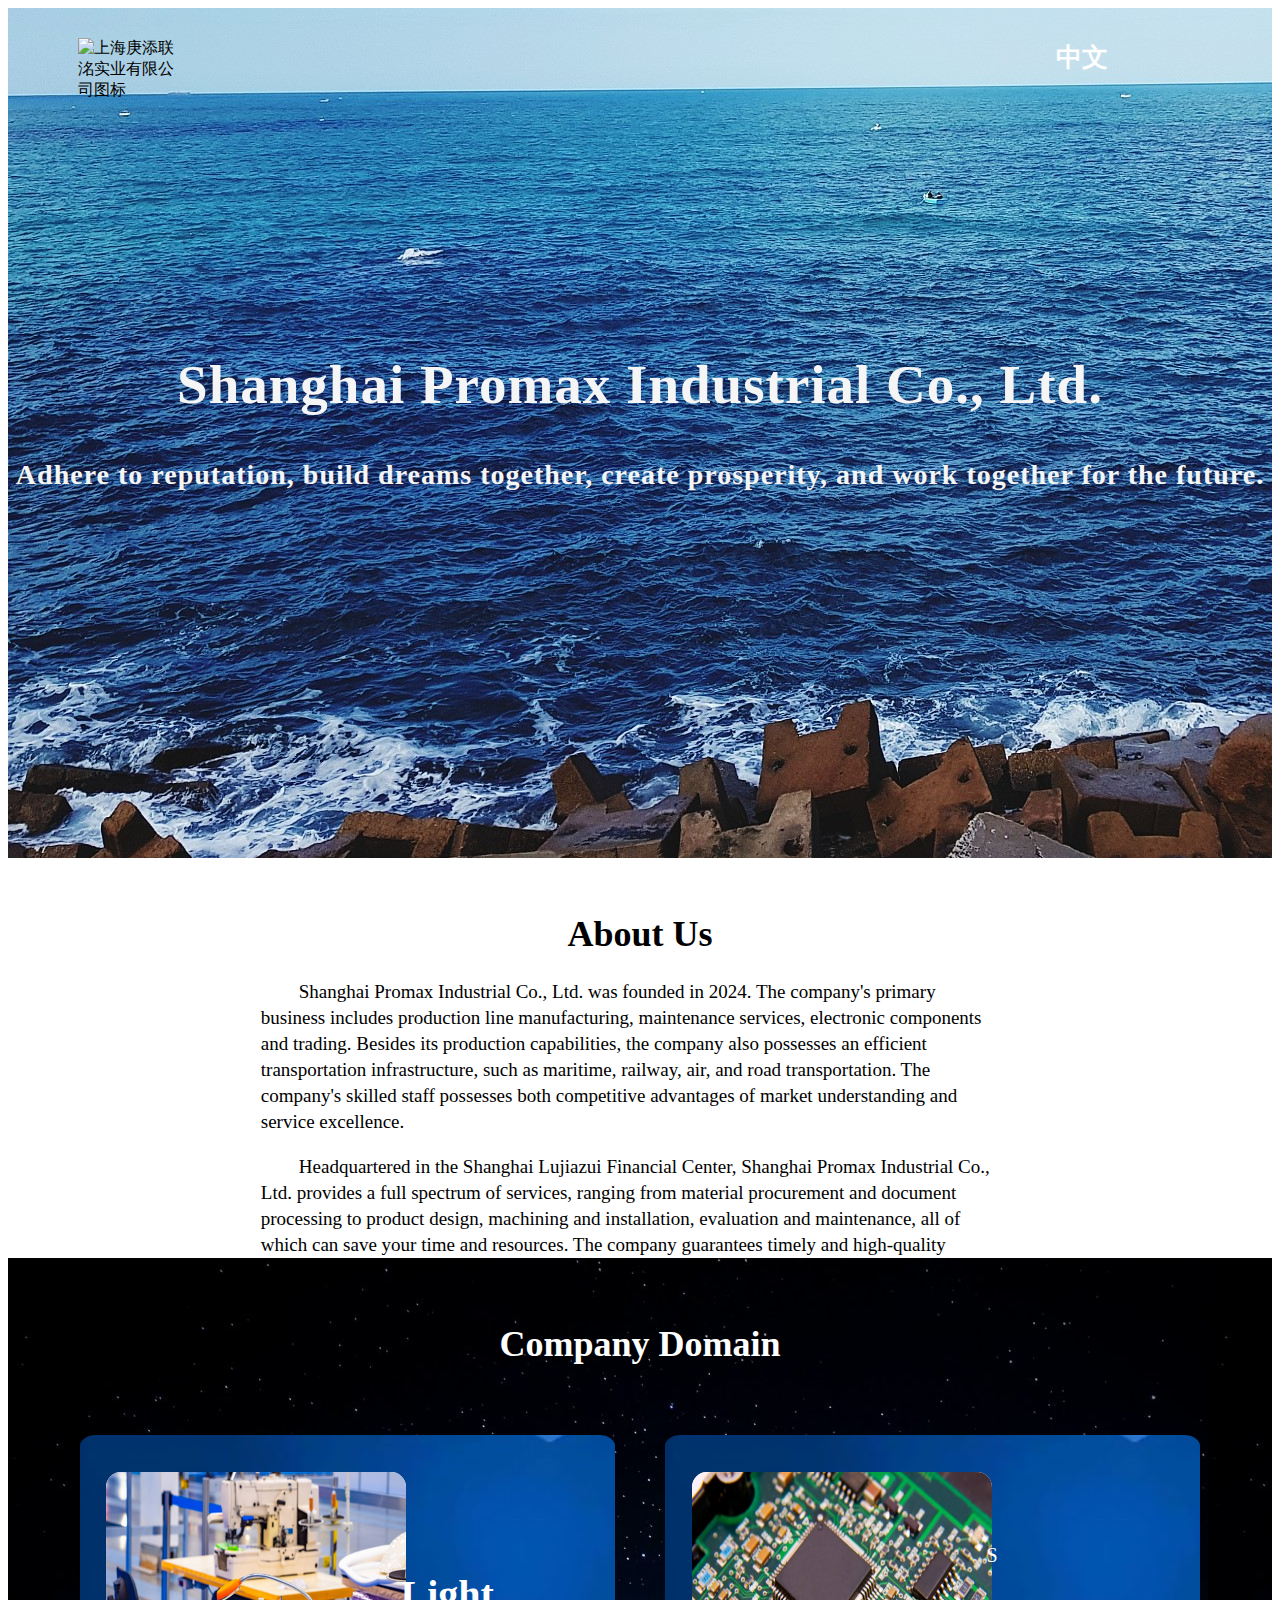
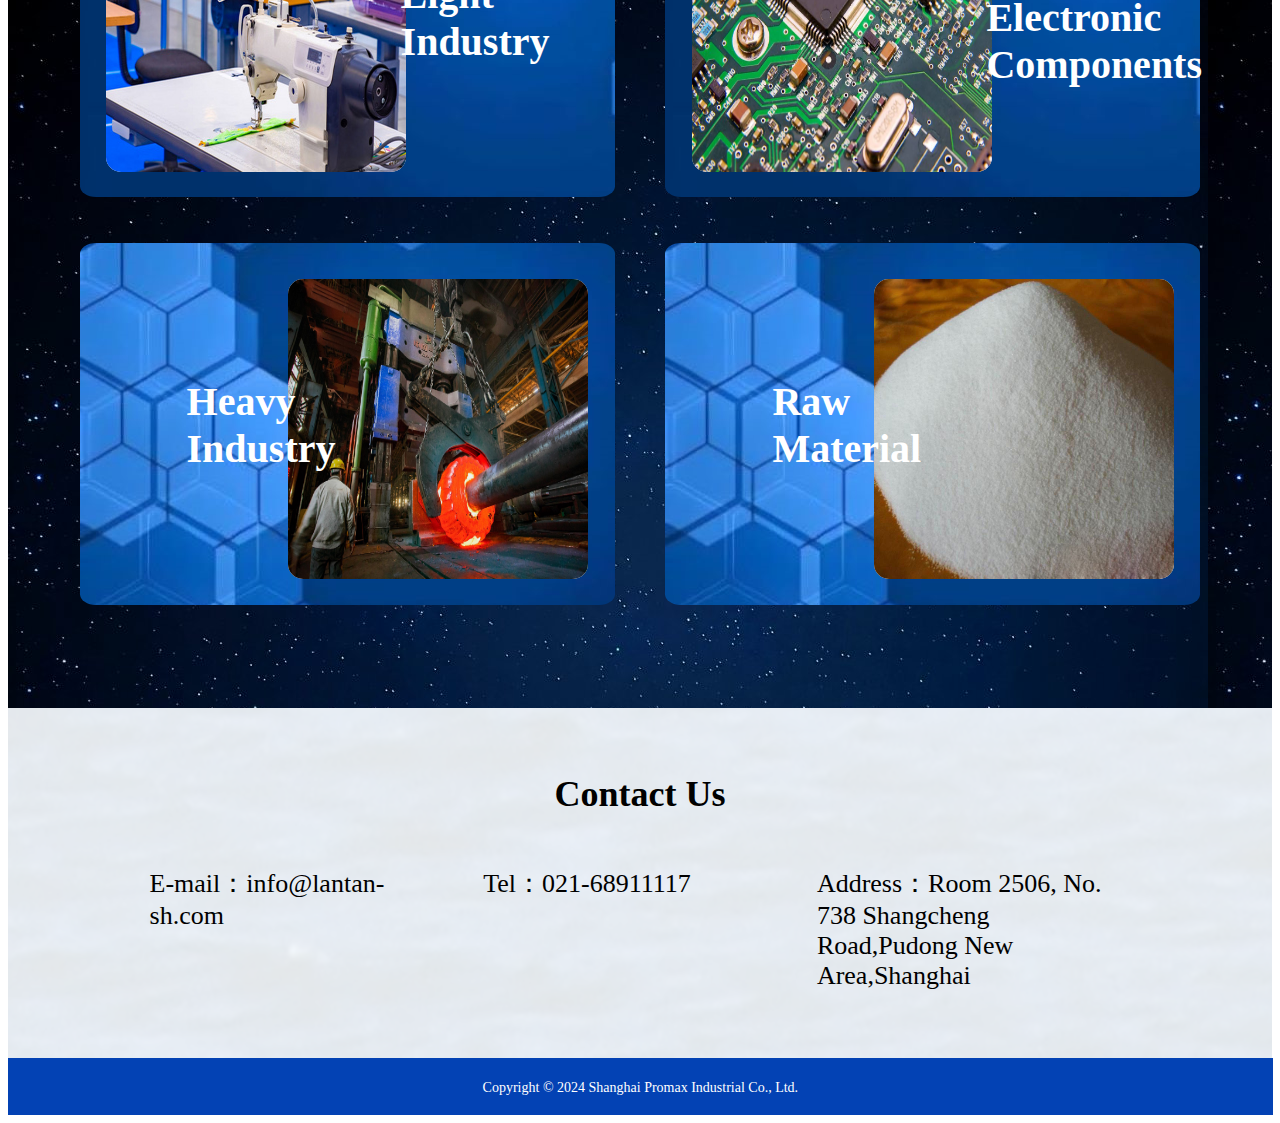
==== EN.html @ 4eb9347d "Add files via upload" ====
<!DOCTYPE html>
<html lang="en">
<head>
    <meta charset="UTF-8">
    <title>上海锦上贸易实业有限公司</title>
    <link rel="stylesheet" href="styles.css">
    <script type="text/javascript">
        function redirectToPage() {
            const userAgent = navigator.userAgent || navigator.vendor || window.opera;
            if (/android|iphone|ipad|ipod|blackberry|iemobile|opera mini/i.test(userAgent)) {
                window.location.href = "mobile-index.html";
            }
        }
        redirectToPage();
    </script>
</head>

<body>
<div class="top">
    <div class="toptop">
        <div class="photo1">
            <img class="ppp1" src="javascript" alt="上海庚添联洺实业有限公司图标">
        </div>
        <div class="smallherf1">
            <a href="index.html" class="smooth">中文</a>
        </div>
    </div>
    <div class="topbottom">
        <h1 id="headline">Shanghai Promax Industrial Co., Ltd.</h1>
        <h2 id="headline1">Adhere to reputation, build dreams together, create prosperity, and work together for the future.</h2>   
    </div>
</div>

<div class="second">
    <div class="content1">
        <div class="title1">
            <h1 class="gongsiming">About Us</h1>
        </div>
        <div class="jieshao">
            <p id="gongsijieshao3">Shanghai Promax Industrial Co., Ltd. was founded in 2024. The company's primary business includes production line manufacturing, maintenance services, electronic components and trading. Besides its production capabilities, the company also possesses an efficient transportation infrastructure, such as maritime, railway, air, and road transportation. The company's skilled staff possesses both competitive advantages of market understanding and service excellence.</p>
            <p id="gongsijieshao4">Headquartered in the Shanghai Lujiazui Financial Center, Shanghai Promax Industrial Co., Ltd. provides a full spectrum of services, ranging from material procurement and document processing to product design, machining and installation, evaluation and maintenance, all of which can save your time and resources. The company guarantees timely and high-quality service!</p>
        </div> 
    </div>
</div>


<div class="third">
    <div class="title2">
        <h1 id="dark">Company Domain</h1>
    </div>
    <div class="content2">
        <div class="left">
            <div class="zuo">
                <div class="circle">
                    <img class="ppp" src="pic/11.jpg" alt="图片1">
                    <div class="text">
                        <h1>Light<br>Industry</h1>
                    </div>
                </div>
            </div>
            <div class="zuo">
                <div class="circle1">
                    <img class="ppp2" src="pic/12.jpg" alt="图片2">
                    <div class="text1">
                        <h1>Heavy<br> Industry</h1>
                    </div>
                </div>
            </div>
        </div>
        <div class="right">
            <div class="zuo">
                <div class="circle">
                    <img class="ppp" src="pic/13.jpg" alt="图片3">
                    <div class="text">S
                        <h1>Electronic<br> Components</h1>
                    </div>
                </div>
            </div>
            <div class="zuo">
                <div class="circle1">
                    <img class="ppp2" src="pic/14.jpg" alt="图片4">
                    <div class="text1">
                        <h1>Raw<br> Material</h1>
                    </div>
                </div>
            </div>
        </div>
    </div>
</div>

<div class="fifth">
    <div class="title3">
        <h1 id="big1">Contact Us</h1>
    </div>
    <div class="content3">
        <div class="show">E-mail：info@lantan-sh.com</div>
        <div class="show">Tel：021-68911117</div>
        <div class="show">Address：Room 2506, No. 738 Shangcheng Road,Pudong New Area,Shanghai</div>
    </div>
</div>

<div class="last">
    <p class="renzhen">Copyright © 2024 Shanghai Promax Industrial Co., Ltd. </p>
</div>

</body>
</html>
---- styles.css ----
html{
	scroll-behavior: smooth;
}

a{
	text-decoration: none;
}

a:hover{
	color: yellow;
}

body{
	background-color: white;
}

.top{
	overflow: hidden;
	background-image: url("pic/1.jpg");
	height: 850px;
	width: 100%;
}

.toptop{
	height: 30%;
	width: 100%;
}

.photo1{
	margin-top: 30px;
	float:left;
	height: 100%;
	width:15%;
}

.ppp1{
	float:right;
	width:100px;
	height:100px;
	margin-right:20px;
}

.smallherf1{
	margin-top:30px;
	float:right;
	margin-right:10%;
	width:10%;
	height:100px;
	text-align:center;
	line-height:40px;
}

.smooth{
	color: white;
	font-size:26px;
	font-weight:bold;
}

#headline{
	margin-top:90px;
	text-align: center;
	letter-spacing:1px;
	font-size:55px;
	color:rgb(245,245,245);
}

#headline1{
	margin-top:2px;
	text-align: center;
	line-height:43px;
	letter-spacing:1px;
	font-size:28px;
	color:rgb(245,245,245);
}

.second{
	margin-left:auto;
	margin-right:auto;
	height:400px;
	width:100%;
	overflow: hidden;
	text-overflow: ellipsis;
}

.content1{
	margin-top:30px;
	margin-left:auto;
	margin-right:auto;
	height:90%;
	width:60%;
}

.jieshao{
	margin-left:auto;
	margin-right:auto;
	float:left;
	height:100%;
	width:98%;
}

.title1{
margin-left:auto;
margin-right:auto;
height:70px;
width:70%;
text-align:center;
border: 1px solid;
border-color:rgba(0,0,0,0);
}

.gongsiming{
	margin-left:auto;
	margin-right:auto;
	font-size: 36px;
	color:black;
}

#gongsijieshao{
	font-size:19px;
	line-height:37px;
	text-indent: 2em;
}

#gongsijieshao2{
	font-size:19px;
	line-height:37px;
	text-indent: 2em;
}

#gongsijieshao3{
	font-size:19px;
	line-height:26px;
	text-indent: 2em;
}

#gongsijieshao4{
	font-size:19px;
	line-height:26px;
	text-indent: 2em;
}

.third{
background-image:url("pic/8.jpg");
height:1050px;
width:100%;
}

.title2{
margin-left:auto;
margin-right:auto;
height:150px;
width:70%;
text-align:center;
border: 1px solid;
border-color:rgba(0,0,0,0);
}

#big{
font-size:35px;
}

#big1{
	color: black;
	margin-top: 50px;
    font-size: 36px;
	line-height:70px;
}

#big4{
font-size:35px;
line-height:75px;
}

#big5{
font-size:35px;
line-height:75px;
}

#dark{
	margin-top: 50px;
    font-size: 36px;
	line-height:70px;
    color:rgb(255,255,255);
}

#dark4{
font-size:35px;
color:rgb(255,255,255);
line-height:83px;
}

.content2{
	margin-left:auto;
	margin-right:auto;
	height:84%;
	width:90%;
	display: flex;
	justify-content: space-around;
}

.left{
    float: left;
	height:95%;
	width:48%;
}

.right{
    float: left;
    margin-left: 3%;
	height:95%;
	width:48%;
}

.zuo{
	margin-left: 1%;
	margin-top: 1%;
	height:48%;
	width:98%;
}

.circle{
	position: relative;
    top: 20px;
    border-radius: 3%;
	height:90%;
	width:100%;
	background-image: url("pic/6.jpg");
}

.circle1{
	position: relative;
    top: 20px;
    border-radius: 3%;
	height:90%;
	width:100%;
	background-image: url("pic/61.jpg");
}

.ppp{
	overflow:hidden;
	position: absolute;
	top: 10%;
	left: 5%;
	width:300px;
	height:300px;
	border-radius: 5%;
	background-color: white;
}

.ppp2{
	overflow:hidden;
	position: absolute;
	top: 10%;
	right: 5%;
	width:300px;
	height:300px;
	border-radius: 5%;
	background-color: white;
}

.text{
	position: absolute;
	left: 60%;
	top: 30%;
	font-size: 20px;
	color:rgb(255,255,255);
}

.text1{
	position: absolute;
	left: 20%;
	top: 30%;
	font-size: 20px;
	color:rgb(255,255,255);
}

.fifth{
	height:350px;
	width:100%;
	background-image: url("pic/5.jpg");
}

.ppp3{
height:100%;
width:100%;
box-shadow: 10px 10px 5px 0px rgba(0, 0, 0, 0.15);
}

.title3{
margin-left:auto;
margin-right:auto;
height:30%;
width:70%;
text-align:center;
border: 1px solid;
border-color:rgba(0,0,0,0);
}

.content3{
	margin-left:auto;
	margin-right:auto;
	height:50%;
	width:80%;
	justify-content: space-between;
}

.show{
	float: left;
	height: 35%;
	width: 30%;
	margin: 5% 1.5%;
	font-size: 26px;
}

.mark{
	font-size:26px;
	color: white;
	line-height: 55px;
	padding-left: 20px;
}

.last{
	border: 1px solid rgb(3, 66, 180);
	background-color:rgb(3, 66, 180);
	height:55px;
	width:99.9%;
}

.renzhen{
	color:white;
	line-height: 30px;
	text-align:center;
	font-size:14px;
}
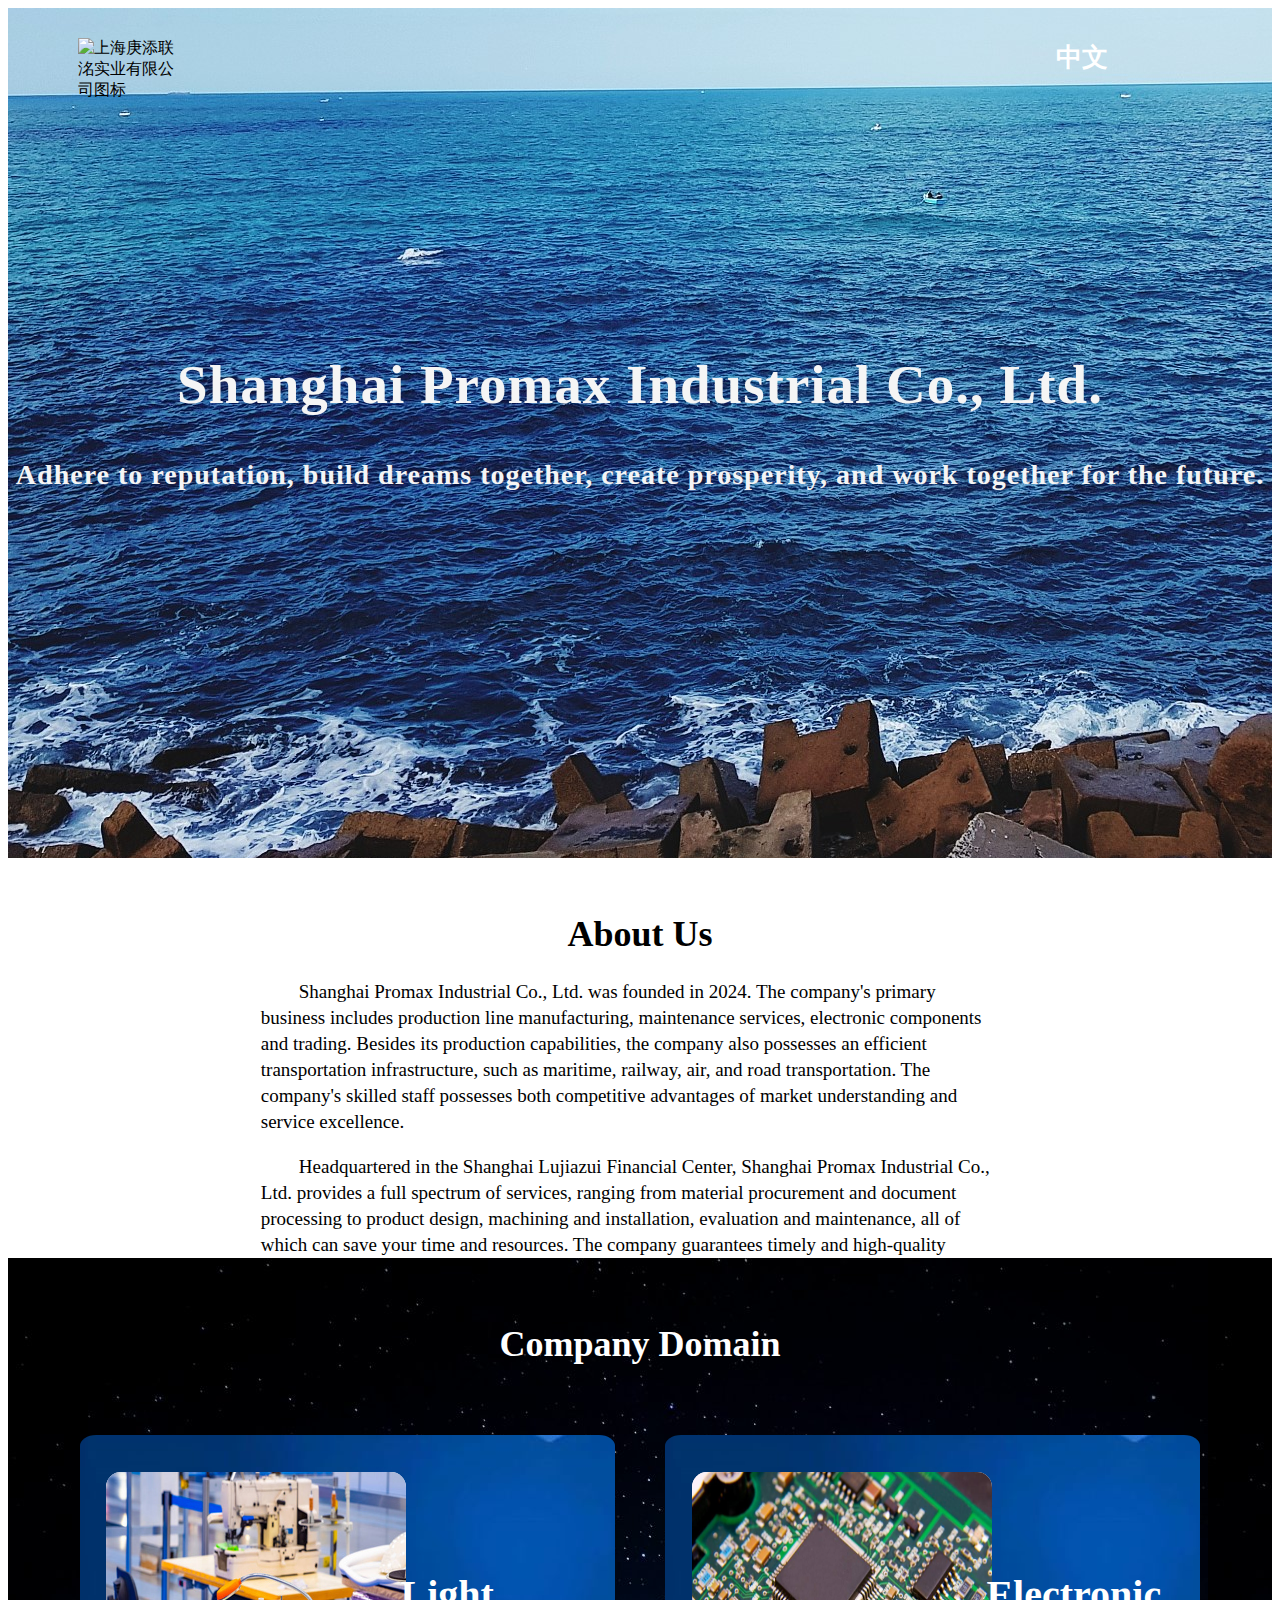
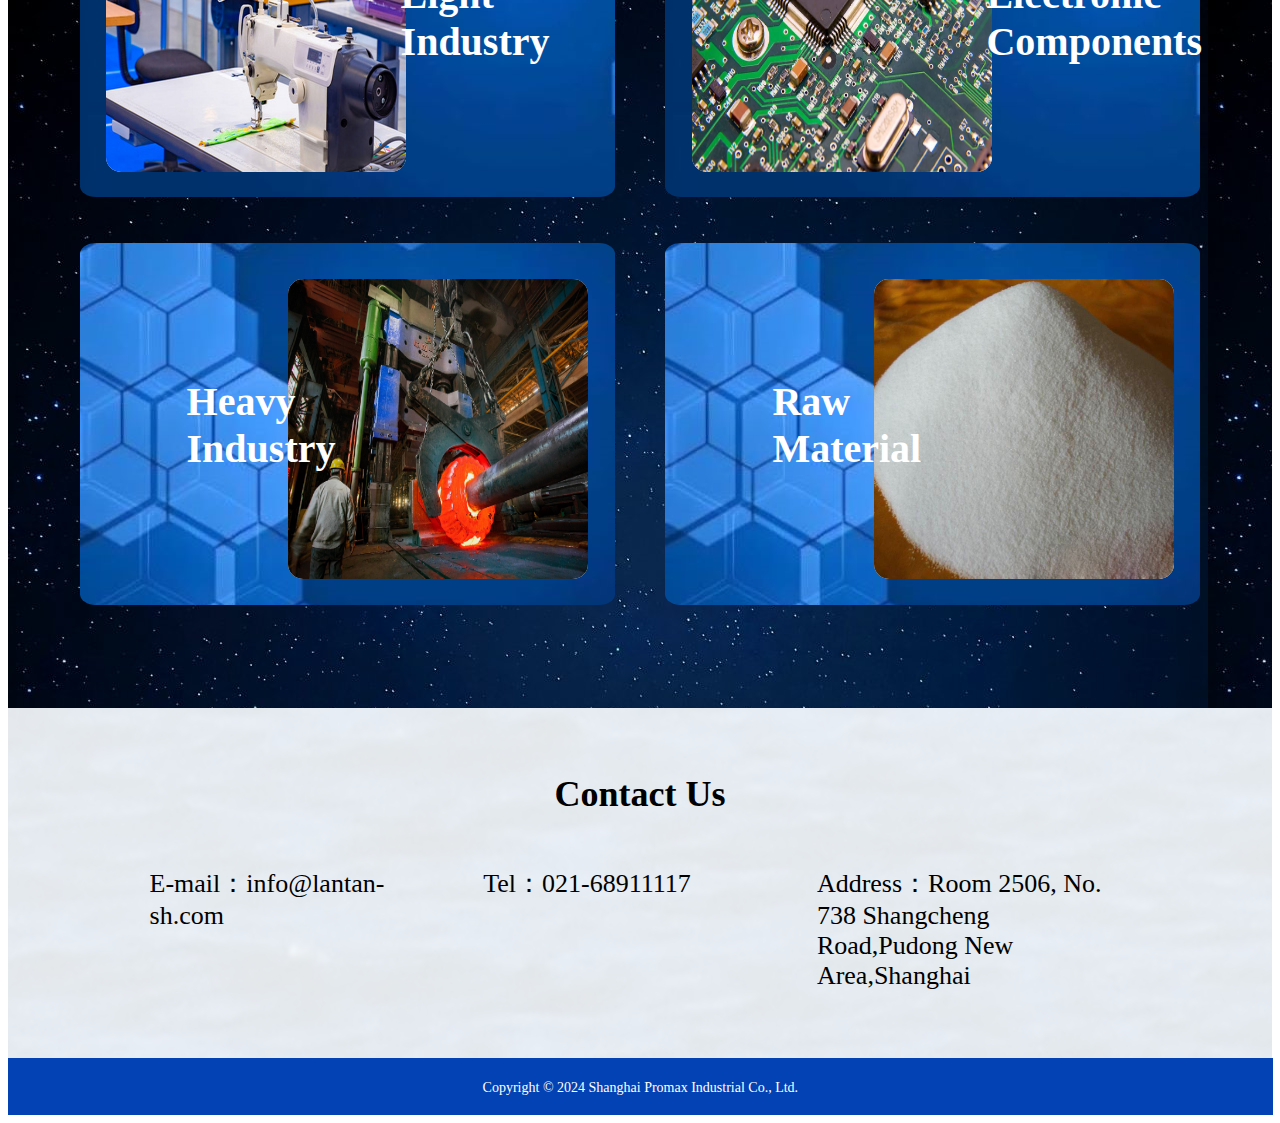
==== commit 27d3bcd7: "Add files via upload" ====
--- a/EN.html
+++ b/EN.html
@@ -71,7 +71,7 @@
             <div class="zuo">
                 <div class="circle">
                     <img class="ppp" src="pic/13.jpg" alt="图片3">
-                    <div class="text">S
+                    <div class="text">
                         <h1>Electronic<br> Components</h1>
                     </div>
                 </div>
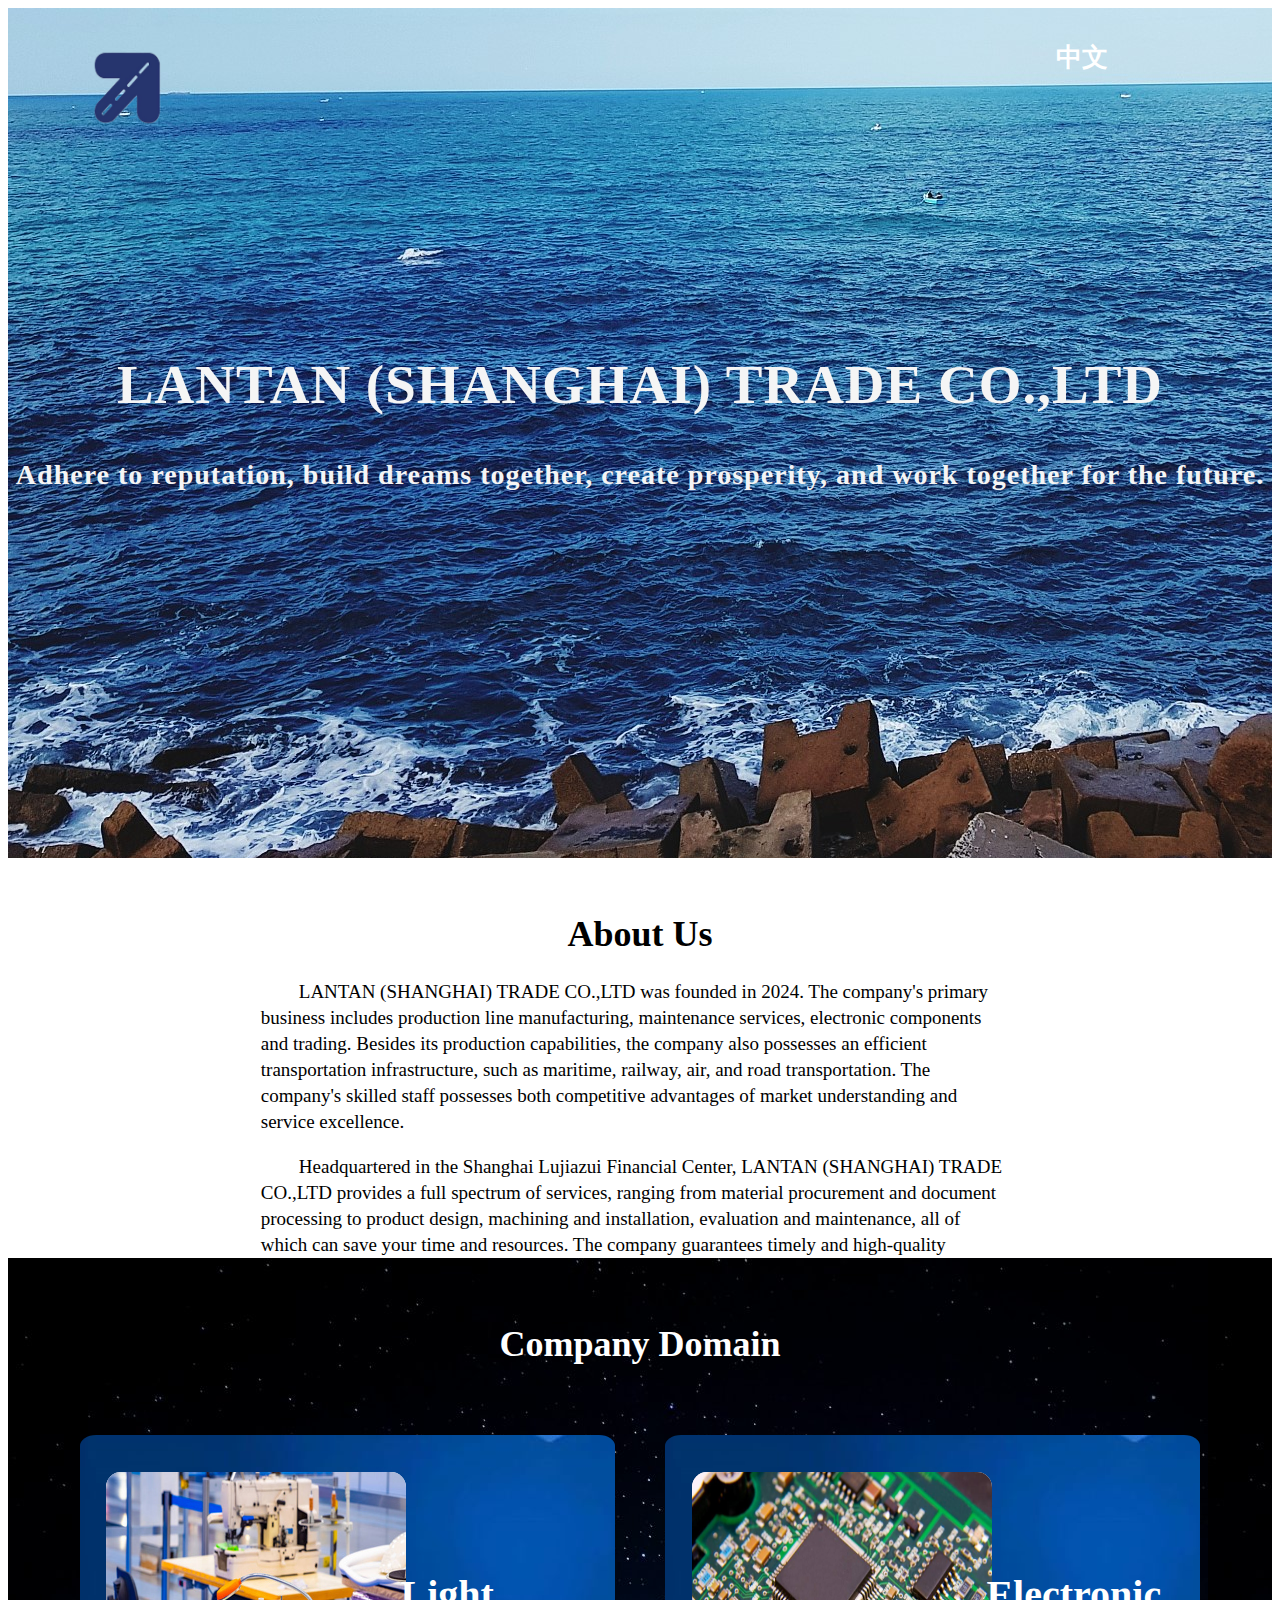
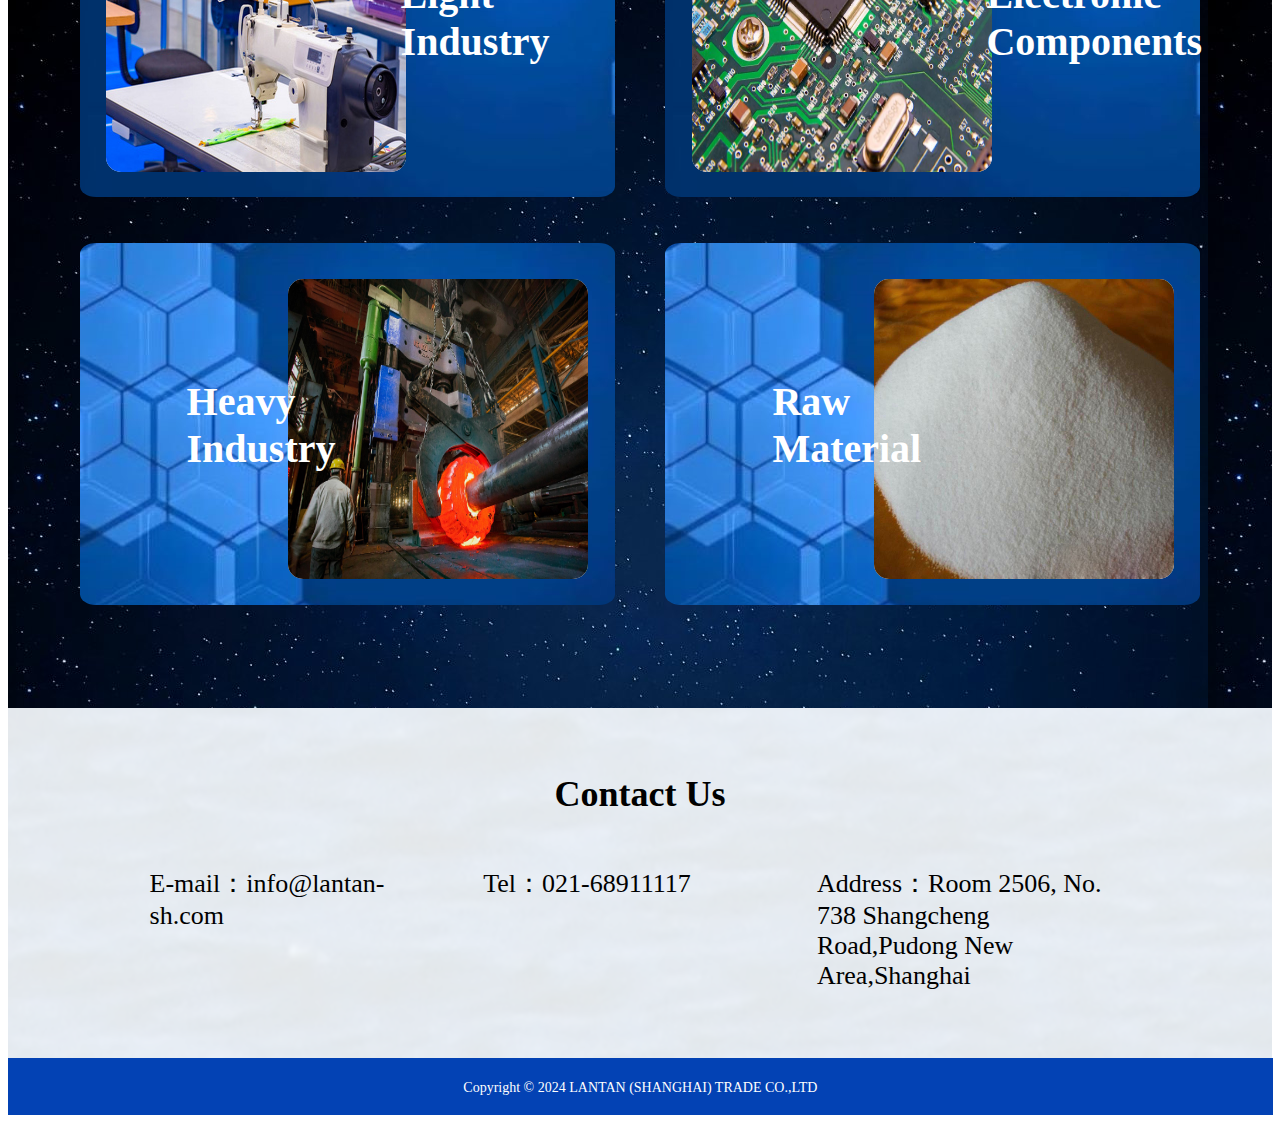
==== commit 7df0c0b0: "Add files via upload" ====
--- a/EN.html
+++ b/EN.html
@@ -2,7 +2,7 @@
 <html lang="en">
 <head>
     <meta charset="UTF-8">
-    <title>上海锦上贸易实业有限公司</title>
+    <title>锦上贸易（上海）有限公司</title>
     <link rel="stylesheet" href="styles.css">
     <script type="text/javascript">
         function redirectToPage() {
@@ -19,14 +19,14 @@
 <div class="top">
     <div class="toptop">
         <div class="photo1">
-            <img class="ppp1" src="javascript" alt="上海庚添联洺实业有限公司图标">
+            <img class="ppp1" src="pic/logo1.jpg">
         </div>
         <div class="smallherf1">
             <a href="index.html" class="smooth">中文</a>
         </div>
     </div>
     <div class="topbottom">
-        <h1 id="headline">Shanghai Promax Industrial Co., Ltd.</h1>
+        <h1 id="headline">LANTAN (SHANGHAI) TRADE CO.,LTD</h1>
         <h2 id="headline1">Adhere to reputation, build dreams together, create prosperity, and work together for the future.</h2>   
     </div>
 </div>
@@ -37,8 +37,8 @@
             <h1 class="gongsiming">About Us</h1>
         </div>
         <div class="jieshao">
-            <p id="gongsijieshao3">Shanghai Promax Industrial Co., Ltd. was founded in 2024. The company's primary business includes production line manufacturing, maintenance services, electronic components and trading. Besides its production capabilities, the company also possesses an efficient transportation infrastructure, such as maritime, railway, air, and road transportation. The company's skilled staff possesses both competitive advantages of market understanding and service excellence.</p>
-            <p id="gongsijieshao4">Headquartered in the Shanghai Lujiazui Financial Center, Shanghai Promax Industrial Co., Ltd. provides a full spectrum of services, ranging from material procurement and document processing to product design, machining and installation, evaluation and maintenance, all of which can save your time and resources. The company guarantees timely and high-quality service!</p>
+            <p id="gongsijieshao3">LANTAN (SHANGHAI) TRADE CO.,LTD was founded in 2024. The company's primary business includes production line manufacturing, maintenance services, electronic components and trading. Besides its production capabilities, the company also possesses an efficient transportation infrastructure, such as maritime, railway, air, and road transportation. The company's skilled staff possesses both competitive advantages of market understanding and service excellence.</p>
+            <p id="gongsijieshao4">Headquartered in the Shanghai Lujiazui Financial Center, LANTAN (SHANGHAI) TRADE CO.,LTD provides a full spectrum of services, ranging from material procurement and document processing to product design, machining and installation, evaluation and maintenance, all of which can save your time and resources. The company guarantees timely and high-quality service!</p>
         </div> 
     </div>
 </div>
@@ -100,7 +100,7 @@
 </div>
 
 <div class="last">
-    <p class="renzhen">Copyright © 2024 Shanghai Promax Industrial Co., Ltd. </p>
+    <p class="renzhen">Copyright © 2024 LANTAN (SHANGHAI) TRADE CO.,LTD </p>
 </div>
 
 </body>
